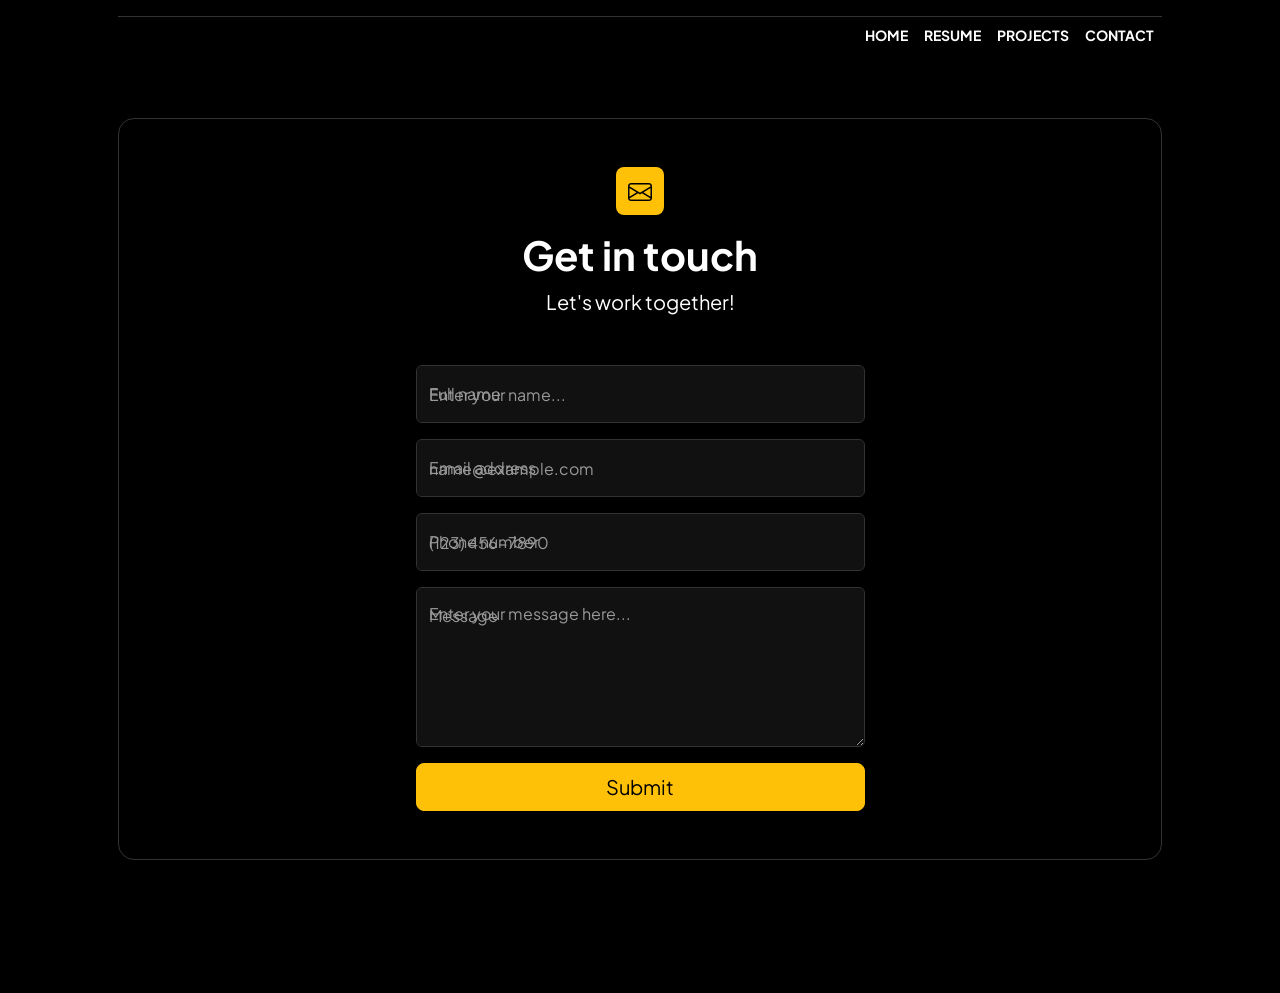
==== contact.html @ b6beec20 "Update contact.html" ====
<!DOCTYPE html>
<html lang="en">
    <head>
        <meta charset="utf-8" />
        <meta name="viewport" content="width=device-width, initial-scale=1, shrink-to-fit=no" />
        <meta name="description" content="Contact Jhonel Vertudazo — IT Specialist, SEO Specialist, and Web Developer in Davao City, Philippines. Get in touch to discuss your project." />
        <meta name="author" content="Jhonel Vertudazo" />
        <title>Contact | Jhonel Vertudazo — IT Specialist & Web Developer</title>
        <link rel="canonical" href="https://jhonel-vertudazo.vercel.app/contact.html" />

        <!-- Favicon-->
        <link rel="icon" type="image/x-icon" href="assets/favicon1.ico" />
        <!-- Custom Google font-->
        <link rel="preconnect" href="https://fonts.googleapis.com" />
        <link rel="preconnect" href="https://fonts.gstatic.com" crossorigin />
        <link href="https://fonts.googleapis.com/css2?family=Plus+Jakarta+Sans:wght@100;200;300;400;500;600;700;800;900&amp;display=swap" rel="stylesheet" />
        <!-- Bootstrap icons-->
        <link href="https://cdn.jsdelivr.net/npm/bootstrap-icons@1.8.1/font/bootstrap-icons.css" rel="stylesheet" />
        <!-- Core theme CSS (includes Bootstrap)-->
        <link href="css/styles.css" rel="stylesheet" />

        <!-- Open Graph / Twitter -->
        <meta property="og:title" content="Contact | Jhonel Vertudazo" />
        <meta property="og:description" content="Get in touch with Jhonel Vertudazo — IT Specialist, SEO Specialist, and Web Developer in Davao City, Philippines." />
        <meta property="og:type" content="website" />
        <meta property="og:url" content="https://jhonel-vertudazo.vercel.app/contact.html" />
        <meta property="og:image" content="https://jhonel-vertudazo.vercel.app/assets/seo-profile1.png" />
        <meta name="twitter:card" content="summary_large_image" />
    </head>
    <body class="d-flex flex-column">
        <main class="flex-shrink-0">
            <!-- Navigation-->
            <nav class="navbar navbar-expand-lg navbar-light bg-white py-3">
                <div class="container px-5">
<!--                     <a class="navbar-brand" href="index.html"><span class="fw-bolder text-primary">Nel Jho Vert</span></a> -->
                    <button class="navbar-toggler" type="button" data-bs-toggle="collapse" data-bs-target="#navbarSupportedContent" aria-controls="navbarSupportedContent" aria-expanded="false" aria-label="Toggle navigation"><span class="navbar-toggler-icon"></span></button>
                    <div class="collapse navbar-collapse" id="navbarSupportedContent">
                        <ul class="navbar-nav ms-auto mb-2 mb-lg-0 small fw-bolder">
                            <li class="nav-item"><a class="nav-link" href="index.html">HOME</a></li>
                            <li class="nav-item"><a class="nav-link" href="resume.html">RESUME</a></li>
                            <li class="nav-item"><a class="nav-link" href="projects.html">PROJECTS</a></li>
                            <li class="nav-item"><a class="nav-link" href="contact.html">CONTACT</a></li>
                        </ul>
                    </div>
                </div>
            </nav>
            <!-- Page content-->
            <section class="py-5">
                <div class="container px-5">
                    <!-- Contact form-->
                    <div class="bg-light rounded-4 py-5 px-4 px-md-5">
                        <div class="text-center mb-5">
                            <div class="feature bg-primary bg-gradient-primary-to-secondary text-white rounded-3 mb-3"><i class="bi bi-envelope"></i></div>
                            <h1 class="fw-bolder">Get in touch</h1>
                            <p class="lead fw-normal text-muted mb-0">Let's work together!</p>
                        </div>
                        <div class="row gx-5 justify-content-center">
                            <div class="col-lg-8 col-xl-6">
                                <!-- * * * * * * * * * * * * * * *-->
                                <!-- * * SB Forms Contact Form * *-->
                                <!-- * * * * * * * * * * * * * * *-->
                                <!-- This form is pre-integrated with SB Forms.-->
                                <!-- To make this form functional, sign up at-->
                                <!-- https://startbootstrap.com/solution/contact-forms-->
                                <!-- to get an API token, then replace API_TOKEN below.-->
                                <form id="contactForm" data-sb-form-api-token="API_TOKEN">
                                    <!-- Name input-->
                                    <div class="form-floating mb-3">
                                        <input class="form-control" id="name" type="text" placeholder="Enter your name..." data-sb-validations="required" />
                                        <label for="name">Full name</label>
                                        <div class="invalid-feedback" data-sb-feedback="name:required">A name is required.</div>
                                    </div>
                                    <!-- Email address input-->
                                    <div class="form-floating mb-3">
                                        <input class="form-control" id="email" type="email" placeholder="name@example.com" data-sb-validations="required,email" />
                                        <label for="email">Email address</label>
                                        <div class="invalid-feedback" data-sb-feedback="email:required">An email is required.</div>
                                        <div class="invalid-feedback" data-sb-feedback="email:email">Email is not valid.</div>
                                    </div>
                                    <!-- Phone number input-->
                                    <div class="form-floating mb-3">
                                        <input class="form-control" id="phone" type="tel" placeholder="(123) 456-7890" data-sb-validations="required" />
                                        <label for="phone">Phone number</label>
                                        <div class="invalid-feedback" data-sb-feedback="phone:required">A phone number is required.</div>
                                    </div>
                                    <!-- Message input-->
                                    <div class="form-floating mb-3">
                                        <textarea class="form-control" id="message" type="text" placeholder="Enter your message here..." style="height: 10rem" data-sb-validations="required"></textarea>
                                        <label for="message">Message</label>
                                        <div class="invalid-feedback" data-sb-feedback="message:required">A message is required.</div>
                                    </div>
                                    <!-- Submit success message-->
                                    <div class="d-none" id="submitSuccessMessage">
                                        <div class="text-center mb-3">
                                            <div class="fw-bolder">Form submission successful!</div>
                                        </div>
                                    </div>
                                    <!-- Submit error message-->
                                    <div class="d-none" id="submitErrorMessage"><div class="text-center text-danger mb-3">Error sending message!</div></div>
                                    <!-- Submit Button-->
                                    <div class="d-grid"><button class="btn btn-primary btn-lg" id="submitButton" type="submit">Submit</button></div>
                                </form>
                            </div>
                        </div>
                    </div>
                </div>
            </section>
        </main>
        <!-- Footer-->
        <footer class="bg-white py-4 mt-auto">
            <div class="container px-5">
                <div class="row align-items-center justify-content-between flex-column flex-sm-row">
                    <div class="col-auto"><div class="small m-0"><p> Copyright &copy; 2020 - <script>document.write(new Date().getFullYear())</script> Jhonel Vertudazo | All Rights Reserved</p></div></div>
                    <div class="col-auto">
                        <a class="small" href="privacy.html">Privacy</a>
                        <span class="mx-1">&middot;</span>
                        <a class="small" href="terms.html">Terms</a>
                        <span class="mx-1">&middot;</span>
                        <a class="small" href="contact.html">Contact</a>
                    </div>
                </div>
            </div>
        </footer>
        <!-- Bootstrap core JS-->
        <script src="https://cdn.jsdelivr.net/npm/bootstrap@5.2.3/dist/js/bootstrap.bundle.min.js"></script>
        <!-- Core theme JS-->
        <script src="js/scripts.js"></script>
        <!-- * * * * * * * * * * * * * * * * * * * * * * * * * * * * * * * * * * * * * * * *-->
        <!-- * *                               SB Forms JS                               * *-->
        <!-- * * Activate your form at https://startbootstrap.com/solution/contact-forms * *-->
        <!-- * * * * * * * * * * * * * * * * * * * * * * * * * * * * * * * * * * * * * * * *-->
        <script src="https://cdn.startbootstrap.com/sb-forms-latest.js"></script>
    </body>
</html>
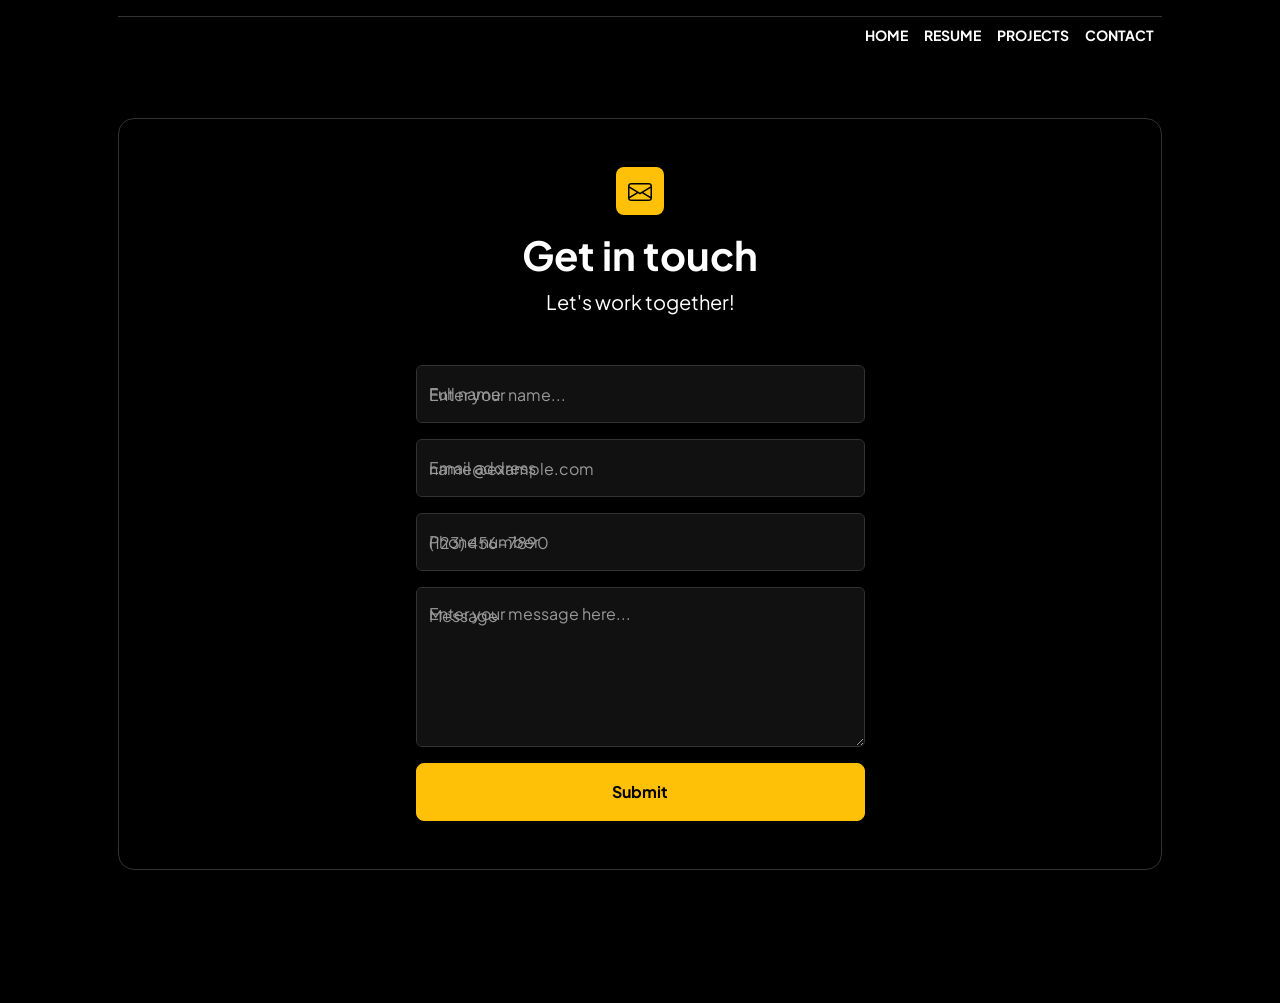
==== commit a340271a: "Update contact.html" ====
--- a/contact.html
+++ b/contact.html
@@ -98,7 +98,7 @@
                                     <!-- Submit error message-->
                                     <div class="d-none" id="submitErrorMessage"><div class="text-center text-danger mb-3">Error sending message!</div></div>
                                     <!-- Submit Button-->
-                                    <div class="d-grid"><button class="btn btn-primary btn-lg" id="submitButton" type="submit">Submit</button></div>
+                                    <div class="d-grid"><button class="btn btn-primary btn-lg py-3 fs-6 fw-bolder" id="submitButton" type="submit">Submit</button></div>
                                 </form>
                             </div>
                         </div>
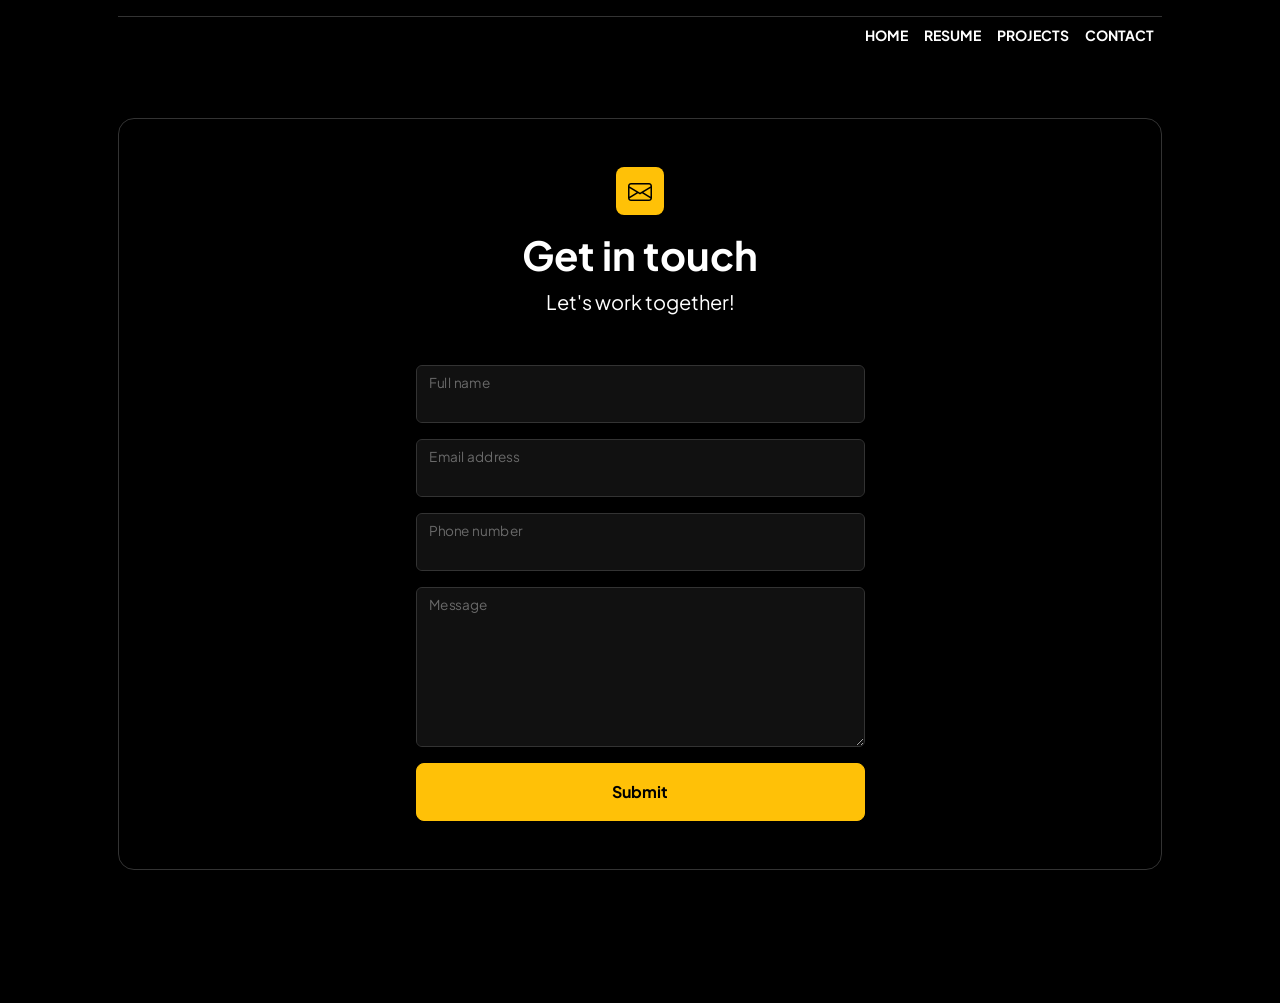
==== commit 01c22e43: "Update contact.html" ====
--- a/contact.html
+++ b/contact.html
@@ -66,26 +66,26 @@
                                 <form id="contactForm" data-sb-form-api-token="API_TOKEN">
                                     <!-- Name input-->
                                     <div class="form-floating mb-3">
-                                        <input class="form-control" id="name" type="text" placeholder="Enter your name..." data-sb-validations="required" />
+                                        <input class="form-control" id="name" type="text" data-sb-validations="required" />
                                         <label for="name">Full name</label>
                                         <div class="invalid-feedback" data-sb-feedback="name:required">A name is required.</div>
                                     </div>
                                     <!-- Email address input-->
                                     <div class="form-floating mb-3">
-                                        <input class="form-control" id="email" type="email" placeholder="name@example.com" data-sb-validations="required,email" />
+                                        <input class="form-control" id="email" type="email" data-sb-validations="required,email" />
                                         <label for="email">Email address</label>
                                         <div class="invalid-feedback" data-sb-feedback="email:required">An email is required.</div>
                                         <div class="invalid-feedback" data-sb-feedback="email:email">Email is not valid.</div>
                                     </div>
                                     <!-- Phone number input-->
                                     <div class="form-floating mb-3">
-                                        <input class="form-control" id="phone" type="tel" placeholder="(123) 456-7890" data-sb-validations="required" />
+                                        <input class="form-control" id="phone" type="tel" data-sb-validations="required" />
                                         <label for="phone">Phone number</label>
                                         <div class="invalid-feedback" data-sb-feedback="phone:required">A phone number is required.</div>
                                     </div>
                                     <!-- Message input-->
                                     <div class="form-floating mb-3">
-                                        <textarea class="form-control" id="message" type="text" placeholder="Enter your message here..." style="height: 10rem" data-sb-validations="required"></textarea>
+                                        <textarea class="form-control" id="message" type="text" style="height: 10rem" data-sb-validations="required"></textarea>
                                         <label for="message">Message</label>
                                         <div class="invalid-feedback" data-sb-feedback="message:required">A message is required.</div>
                                     </div>
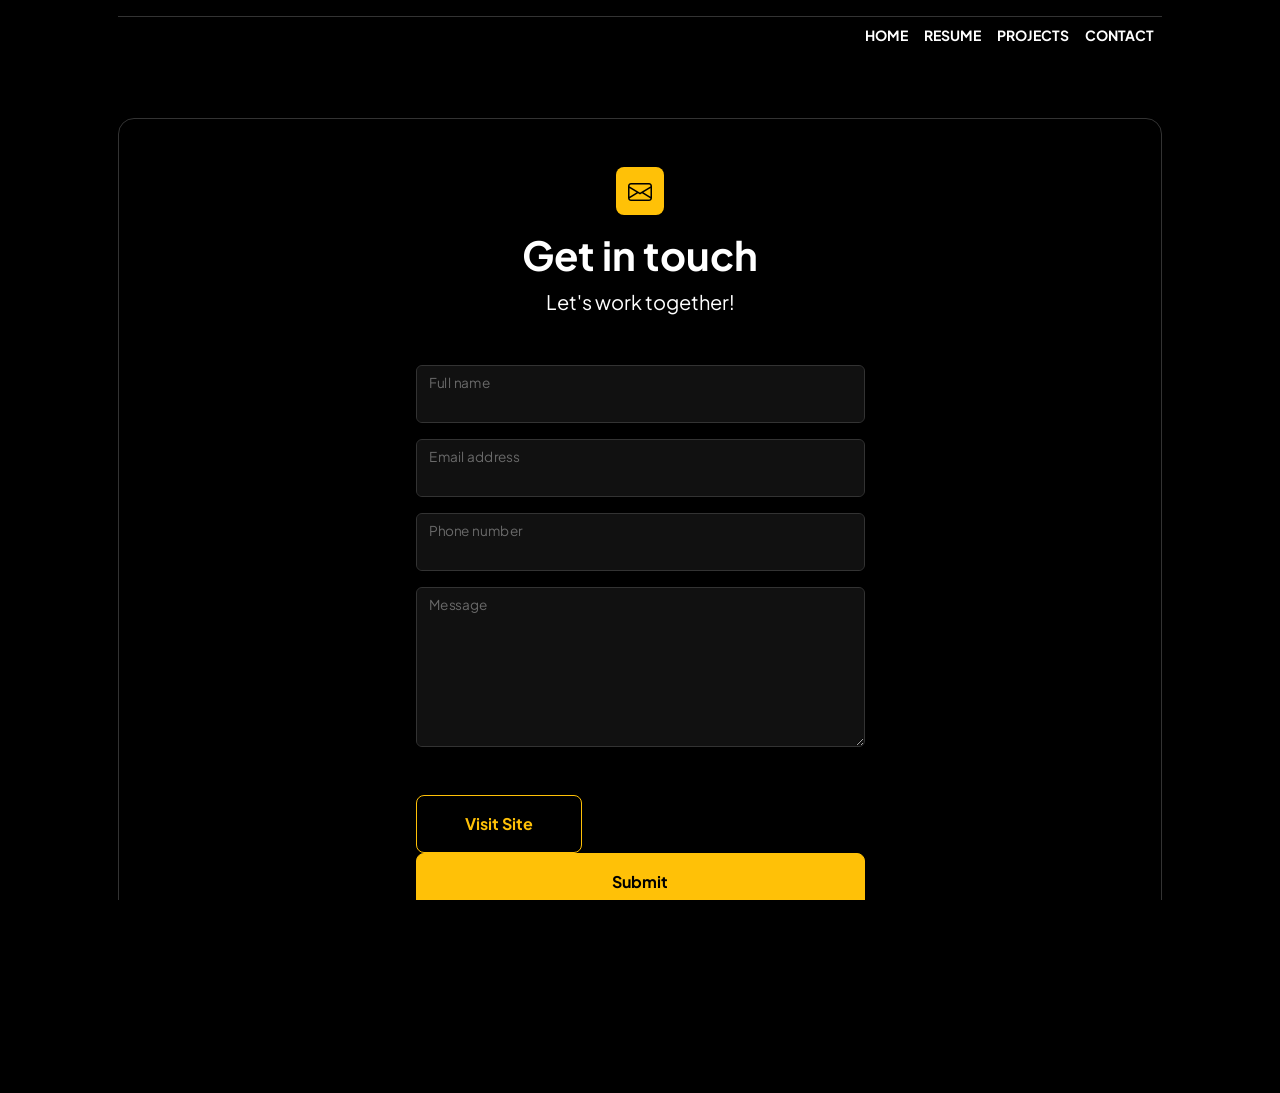
==== commit cf414831: "Update contact.html" ====
--- a/contact.html
+++ b/contact.html
@@ -98,6 +98,12 @@
                                     <!-- Submit error message-->
                                     <div class="d-none" id="submitErrorMessage"><div class="text-center text-danger mb-3">Error sending message!</div></div>
                                     <!-- Submit Button-->
+                                    <div class="d-grid gap-3 d-sm-flex justify-content-xxl-start mt-5">
+                                                <a class="btn btn-outline-dark btn-lg px-5 py-3 fs-6 fw-bolder" href="https://jhonelvertudazo.pinoy-seos.com/" target="_blank" rel="noopener noreferrer">Visit Site</a>
+                                            </div>
+
+
+                                    
                                     <div class="d-grid"><button class="btn btn-primary btn-lg py-3 fs-6 fw-bolder" id="submitButton" type="submit">Submit</button></div>
                                 </form>
                             </div>
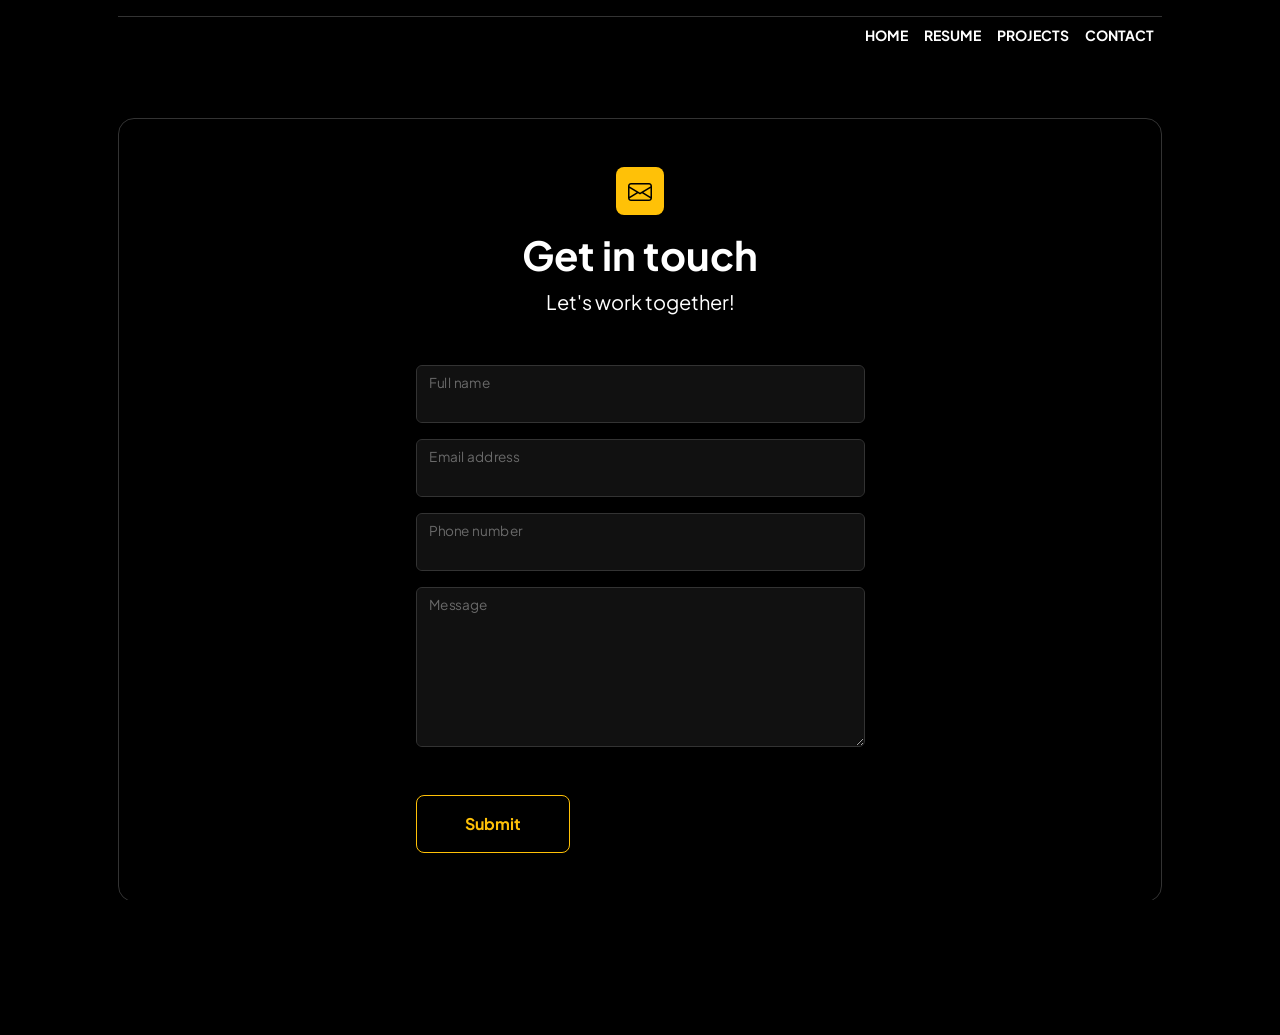
==== commit 61dbd6e6: "Update contact.html" ====
--- a/contact.html
+++ b/contact.html
@@ -99,12 +99,12 @@
                                     <div class="d-none" id="submitErrorMessage"><div class="text-center text-danger mb-3">Error sending message!</div></div>
                                     <!-- Submit Button-->
                                     <div class="d-grid gap-3 d-sm-flex justify-content-xxl-start mt-5">
-                                                <a class="btn btn-outline-dark btn-lg px-5 py-3 fs-6 fw-bolder" href="https://jhonelvertudazo.pinoy-seos.com/" target="_blank" rel="noopener noreferrer">Visit Site</a>
+                                                <a class="btn btn-outline-dark btn-lg px-5 py-3 fs-6 fw-bolder" id="submitButton" type="submit" target="_blank" rel="noopener noreferrer">Submit</a>
                                             </div>
 
 
                                     
-                                    <div class="d-grid"><button class="btn btn-primary btn-lg py-3 fs-6 fw-bolder" id="submitButton" type="submit">Submit</button></div>
+                                    <!-- <div class="d-grid"><button class="btn btn-primary btn-lg py-3 fs-6 fw-bolder" id="submitButton" type="submit">Submit</button></div> -->
                                 </form>
                             </div>
                         </div>
